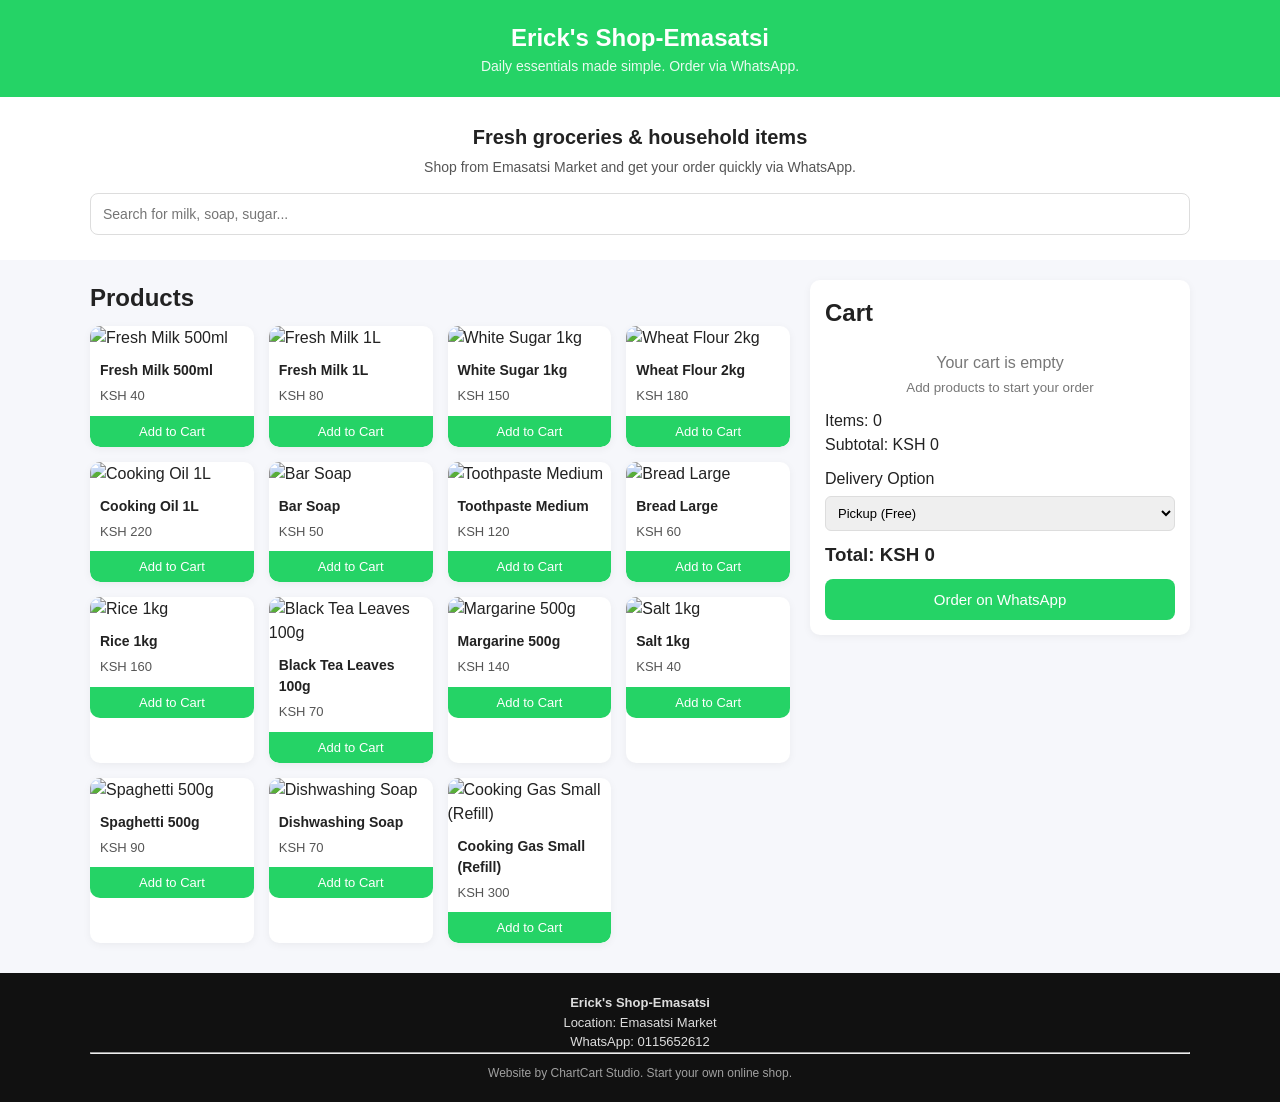
==== index.html @ 3ae26071 "Add files via upload" ====
<!DOCTYPE html>
<html lang="en">
<head>
  <meta charset="UTF-8" />
  <meta name="viewport" content="width=device-width, initial-scale=1.0" />

  <title>Erick's Shop-Emasatsi</title>

  <meta name="description" content="Order daily essentials from Erick's Shop-Emasatsi via WhatsApp. Fast, simple and reliable shopping at Emasatsi Market." />
  <meta name="theme-color" content="#25D366" />

  <!-- CSS -->
  <link rel="stylesheet" href="style.css" />
</head>

<body>

  <!-- HEADER -->
  <header class="header">
    <div class="container">
      <h1 id="shopName">Erick's Shop-Emasatsi</h1>
      <p class="tagline">Daily essentials made simple. Order via WhatsApp.</p>
    </div>
  </header>

  <!-- HERO -->
  <section class="hero">
    <div class="container">
      <h2>Fresh groceries & household items</h2>
      <p>Shop from Emasatsi Market and get your order quickly via WhatsApp.</p>

      <!-- SEARCH BAR -->
      <div class="search-bar">
        <input 
          type="text" 
          id="searchInput" 
          placeholder="Search for milk, soap, sugar..." 
        />
      </div>
    </div>
  </section>

  <!-- MAIN CONTENT -->
  <main class="container main-layout">

    <!-- PRODUCTS SECTION -->
    <section class="products-section">
      <h2>Products</h2>

      <!-- PRODUCTS GRID (JS WILL POPULATE THIS) -->
      <div id="productsGrid" class="products-grid"></div>

      <!-- EMPTY STATE -->
      <div id="emptyProducts" class="empty-state hidden">
        <p>No products found.</p>
      </div>
    </section>

    <!-- CART SECTION -->
    <aside class="cart-section">

      <h2>Cart</h2>

      <!-- CART ITEMS -->
      <div id="cartItems" class="cart-items"></div>

      <!-- EMPTY CART STATE -->
      <div id="emptyCart" class="empty-state">
        <p>Your cart is empty</p>
        <small>Add products to start your order</small>
      </div>

      <!-- CART SUMMARY -->
      <div class="cart-summary">

        <p>Items: <span id="cartCount">0</span></p>
        <p>Subtotal: <span id="cartSubtotal">KSH 0</span></p>

        <!-- DELIVERY OPTIONS -->
        <div class="delivery-section">
          <label>Delivery Option</label>

          <select id="deliveryOption">
            <option value="pickup">Pickup (Free)</option>
            <option value="delivery">Delivery</option>
          </select>

          <input 
            type="number" 
            id="deliveryFee" 
            placeholder="Enter delivery fee" 
            class="hidden"
          />
        </div>

        <!-- TOTAL -->
        <h3>Total: <span id="cartTotal">KSH 0</span></h3>

        <!-- WHATSAPP BUTTON -->
        <button id="whatsappBtn" class="whatsapp-btn">
          Order on WhatsApp
        </button>

      </div>
    </aside>

  </main>

  <!-- FOOTER -->
  <footer class="footer">
    <div class="container">

      <p><strong>Erick's Shop-Emasatsi</strong></p>
      <p>Location: Emasatsi Market</p>
      <p>WhatsApp: 0115652612</p>

      <hr />

      <p class="brand-note">
        Website by ChartCart Studio. Start your own online shop.
      </p>

    </div>
  </footer>

  <!-- SCRIPTS -->
  <script src="config.js"></script>
  <script src="products.json"></script>
  <script src="script.js"></script>

</body>
</html>
---- style.css ----
/* =========================================================
   GLOBAL RESET + BASE STYLES
   ========================================================= */

* {
  margin: 0;
  padding: 0;
  box-sizing: border-box;
  font-family: Arial, sans-serif;
}

body {
  background: #f6f7fb;
  color: #222;
  line-height: 1.5;
}

/* Container keeps content centered */
.container {
  width: 92%;
  max-width: 1100px;
  margin: auto;
}

/* Utility class */
.hidden {
  display: none;
}

/* =========================================================
   HEADER
   ========================================================= */

.header {
  background: #25D366; /* WhatsApp green for trust + action */
  color: white;
  padding: 20px 0;
  text-align: center;
}

.header h1 {
  font-size: 24px;
}

.tagline {
  font-size: 14px;
  opacity: 0.9;
}

/* =========================================================
   HERO SECTION
   ========================================================= */

.hero {
  background: white;
  padding: 25px 0;
  text-align: center;
  margin-bottom: 10px;
}

.hero h2 {
  font-size: 20px;
  margin-bottom: 5px;
}

.hero p {
  font-size: 14px;
  color: #555;
}

/* SEARCH BAR */
.search-bar {
  margin-top: 15px;
}

.search-bar input {
  width: 100%;
  padding: 12px;
  border: 1px solid #ddd;
  border-radius: 8px;
  outline: none;
  font-size: 14px;
}

/* =========================================================
   MAIN LAYOUT
   ========================================================= */

.main-layout {
  display: flex;
  gap: 20px;
  margin-top: 20px;
}

/* Stack on mobile */
@media (max-width: 768px) {
  .main-layout {
    flex-direction: column;
  }
}

/* =========================================================
   PRODUCTS SECTION
   ========================================================= */

.products-section {
  flex: 2;
}

.products-section h2 {
  margin-bottom: 10px;
}

/* GRID FOR PRODUCTS */
.products-grid {
  display: grid;
  grid-template-columns: repeat(auto-fit, minmax(150px, 1fr));
  gap: 15px;
}

/* PRODUCT CARD */
.product-card {
  background: white;
  border-radius: 10px;
  overflow: hidden;
  box-shadow: 0 2px 8px rgba(0,0,0,0.05);
  transition: 0.2s;
}

.product-card:hover {
  transform: translateY(-3px);
}

.product-card img {
  width: 100%;
  height: 120px;
  object-fit: cover;
}

.product-card .info {
  padding: 10px;
}

.product-card h3 {
  font-size: 14px;
  margin-bottom: 5px;
}

.product-card p {
  font-size: 13px;
  color: #555;
}

.product-card button {
  width: 100%;
  padding: 8px;
  background: #25D366;
  border: none;
  color: white;
  cursor: pointer;
  font-size: 13px;
  border-radius: 0 0 10px 10px;
}

.product-card button:hover {
  background: #1ebe5d;
}

/* =========================================================
   CART SECTION
   ========================================================= */

.cart-section {
  flex: 1;
  background: white;
  padding: 15px;
  border-radius: 10px;
  height: fit-content;
  box-shadow: 0 2px 8px rgba(0,0,0,0.05);
}

/* CART ITEMS */
.cart-items {
  margin-bottom: 10px;
}

.cart-item {
  display: flex;
  justify-content: space-between;
  font-size: 13px;
  margin-bottom: 8px;
}

/* EMPTY STATE */
.empty-state {
  text-align: center;
  color: #777;
  padding: 10px;
}

/* =========================================================
   DELIVERY SECTION
   ========================================================= */

.delivery-section {
  margin: 10px 0;
}

.delivery-section select,
.delivery-section input {
  width: 100%;
  padding: 8px;
  margin-top: 5px;
  border: 1px solid #ddd;
  border-radius: 6px;
  font-size: 13px;
}

/* =========================================================
   TOTAL + BUTTON
   ========================================================= */

.cart-summary h3 {
  margin-top: 10px;
}

.whatsapp-btn {
  width: 100%;
  margin-top: 10px;
  padding: 12px;
  background: #25D366;
  color: white;
  border: none;
  border-radius: 8px;
  font-size: 15px;
  cursor: pointer;
}

.whatsapp-btn:hover {
  background: #1ebe5d;
}

/* =========================================================
   FOOTER
   ========================================================= */

.footer {
  margin-top: 30px;
  background: #111;
  color: #ddd;
  padding: 20px 0;
  text-align: center;
  font-size: 13px;
}

.brand-note {
  margin-top: 10px;
  font-size: 12px;
  opacity: 0.7;
}

/* =========================================================
   SMALL SCREENS OPTIMIZATION
   ========================================================= */

@media (max-width: 480px) {
  .header h1 {
    font-size: 20px;
  }

  .hero h2 {
    font-size: 18px;
  }

  .product-card img {
    height: 100px;
  }
}
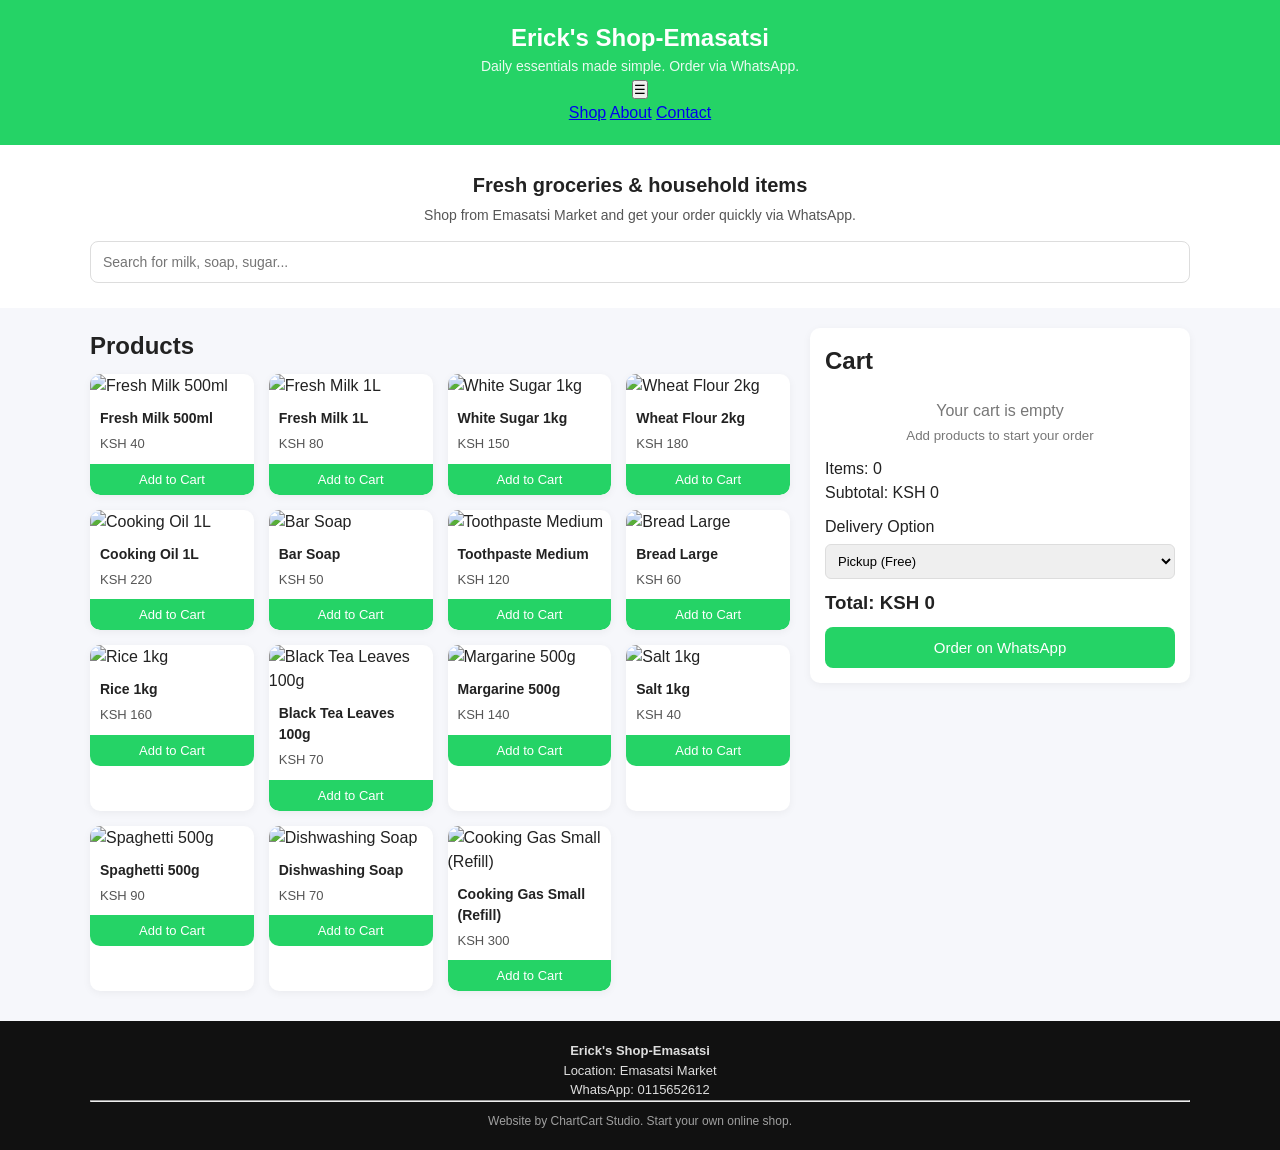
==== commit 23798c93: "Update index.html" ====
--- a/index.html
+++ b/index.html
@@ -16,13 +16,27 @@
 <body>
 
   <!-- HEADER -->
-  <header class="header">
-    <div class="container">
-      <h1 id="shopName">Erick's Shop-Emasatsi</h1>
-      <p class="tagline">Daily essentials made simple. Order via WhatsApp.</p>
-    </div>
-  </header>
+  
+<header class="header">
+  <div class="container">
 
+    <h1>Erick's Shop-Emasatsi</h1>
+    <p class="tagline">Daily essentials made simple. Order via WhatsApp.</p>
+
+    <!-- HAMBURGER BUTTON (MOBILE ONLY) -->
+    <button class="hamburger" id="hamburgerBtn">
+      ☰
+    </button>
+
+    <!-- NAVIGATION -->
+    <nav class="nav" id="navMenu">
+      <a href="index.html">Shop</a>
+      <a href="about.html">About</a>
+      <a href="contact.html">Contact</a>
+    </nav>
+
+  </div>
+</header>
   <!-- HERO -->
   <section class="hero">
     <div class="container">
@@ -129,4 +143,4 @@
   <script src="script.js"></script>
 
 </body>
-</html>+</html>
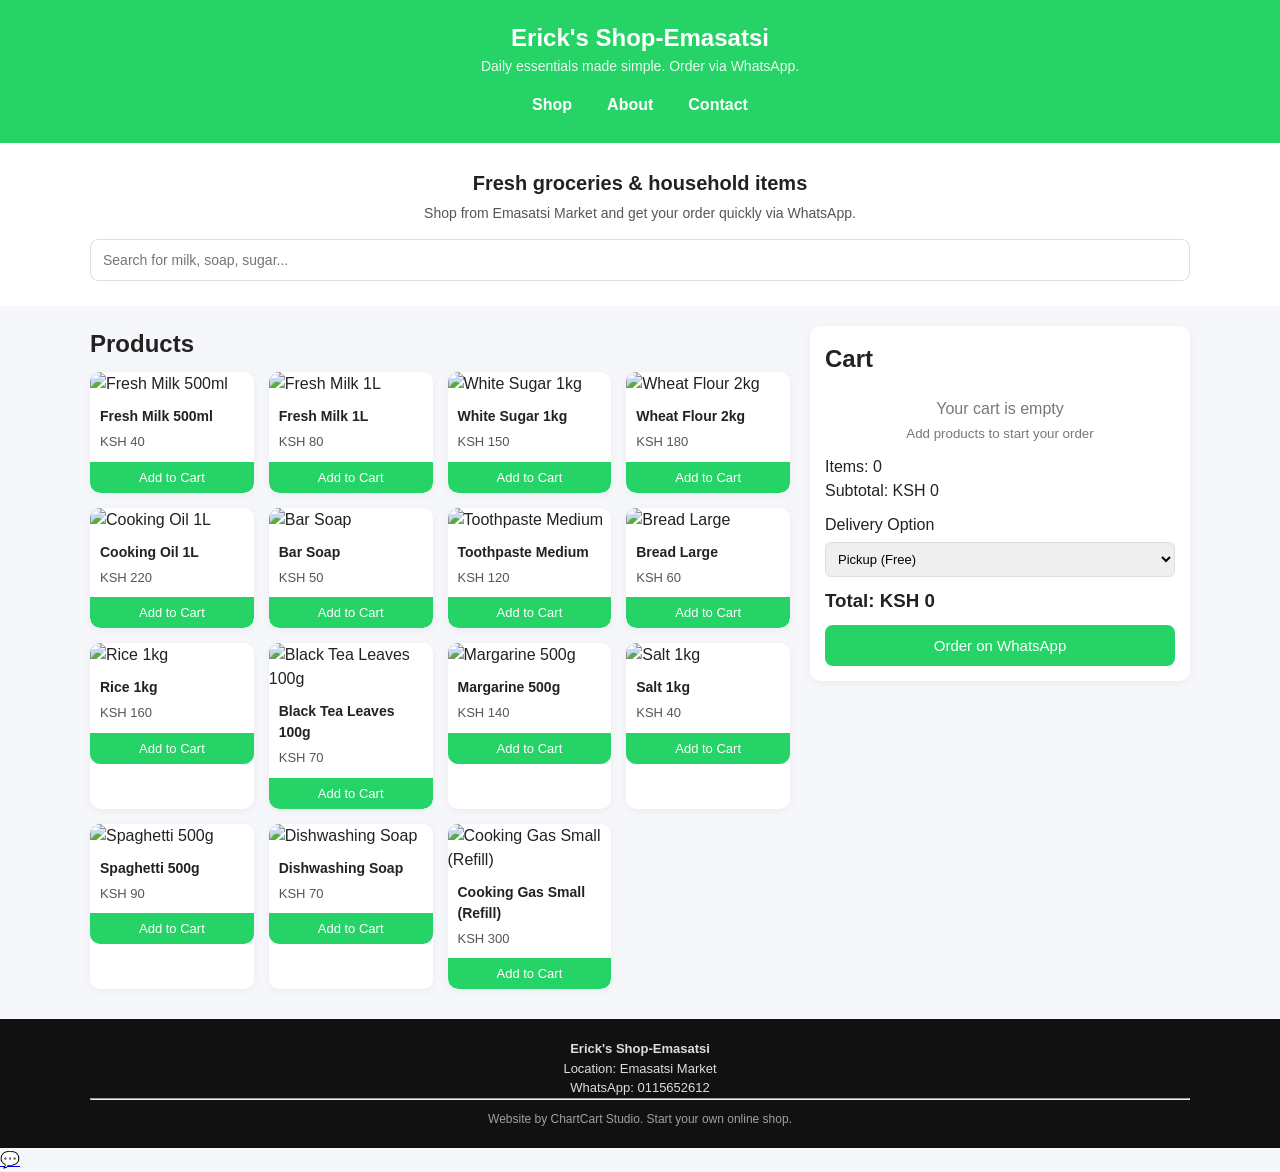
==== commit df4fa4af: "Update index.html" ====
--- a/index.html
+++ b/index.html
@@ -141,6 +141,13 @@
   <script src="config.js"></script>
   <script src="products.json"></script>
   <script src="script.js"></script>
-
+<!-- FLOATING WHATSAPP BUTTON -->
+<a 
+  href="https://wa.me/254115652612?text=Hi%20Erick%27s%20Shop%2C%20I%20would%20like%20to%20place%20an%20order"
+  class="floating-whatsapp"
+  target="_blank"
+>
+  💬
+</a>
 </body>
 </html>
--- a/style.css
+++ b/style.css
@@ -275,4 +275,79 @@
   .product-card img {
     height: 100px;
   }
-}+}
+/* =========================================================
+   STICKY HEADER
+   ========================================================= */
+
+.header {
+  position: sticky;
+  top: 0;
+  z-index: 1000;
+}
+
+/* =========================================================
+   HAMBURGER BUTTON
+   ========================================================= */
+
+.hamburger {
+  display: none;
+  background: none;
+  border: none;
+  font-size: 26px;
+  color: white;
+  cursor: pointer;
+  margin-top: 10px;
+}
+
+/* =========================================================
+   NAV MENU (DESKTOP DEFAULT)
+   ========================================================= */
+
+.nav {
+  margin-top: 10px;
+  display: flex;
+  justify-content: center;
+  gap: 15px;
+}
+
+.nav a {
+  color: white;
+  text-decoration: none;
+  font-weight: 600;
+  padding: 6px 10px;
+  border-radius: 6px;
+}
+
+.nav a:hover {
+  background: rgba(255,255,255,0.2);
+}
+
+/* =========================================================
+   MOBILE RESPONSIVE MENU
+   ========================================================= */
+
+@media (max-width: 768px) {
+
+  .hamburger {
+    display: block;
+  }
+
+  .nav {
+    display: none;
+    flex-direction: column;
+    background: #25D366;
+    margin-top: 10px;
+    padding: 10px;
+    border-radius: 8px;
+  }
+
+  .nav.show {
+    display: flex;
+  }
+
+  .nav a {
+    padding: 10px;
+    text-align: center;
+  }
+}
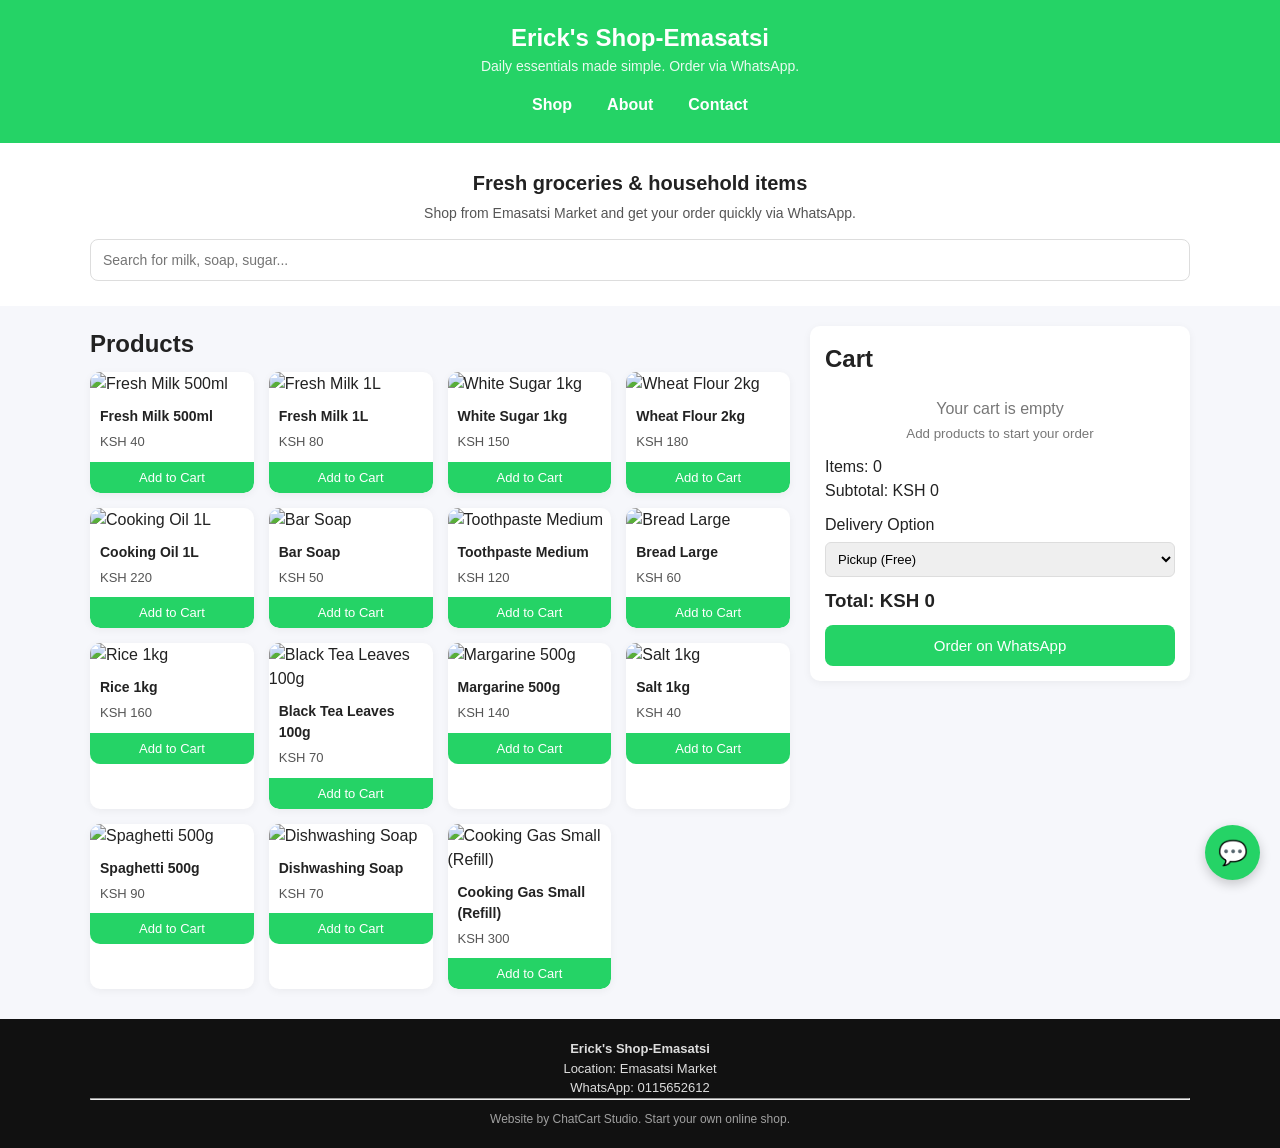
==== commit 12af5a44: "Update index.html" ====
--- a/index.html
+++ b/index.html
@@ -131,7 +131,7 @@
       <hr />
 
       <p class="brand-note">
-        Website by ChartCart Studio. Start your own online shop.
+        Website by ChatCart Studio. Start your own online shop.
       </p>
 
     </div>
--- a/style.css
+++ b/style.css
@@ -351,3 +351,45 @@
     text-align: center;
   }
 }
+/* =========================================================
+   FLOATING WHATSAPP BUTTON
+   ========================================================= */
+
+.floating-whatsapp {
+  position: fixed;
+  bottom: 20px;
+  right: 20px;
+
+  width: 55px;
+  height: 55px;
+
+  background: #25D366;
+  color: white;
+
+  border-radius: 50%;
+  display: flex;
+  align-items: center;
+  justify-content: center;
+
+  font-size: 24px;
+  text-decoration: none;
+
+  box-shadow: 0 4px 12px rgba(0,0,0,0.2);
+  z-index: 9999;
+
+  transition: transform 0.2s ease;
+}
+
+/* hover effect */
+.floating-whatsapp:hover {
+  transform: scale(1.1);
+}
+
+/* mobile adjustment */
+@media (max-width: 480px) {
+  .floating-whatsapp {
+    width: 50px;
+    height: 50px;
+    font-size: 22px;
+  }
+}
